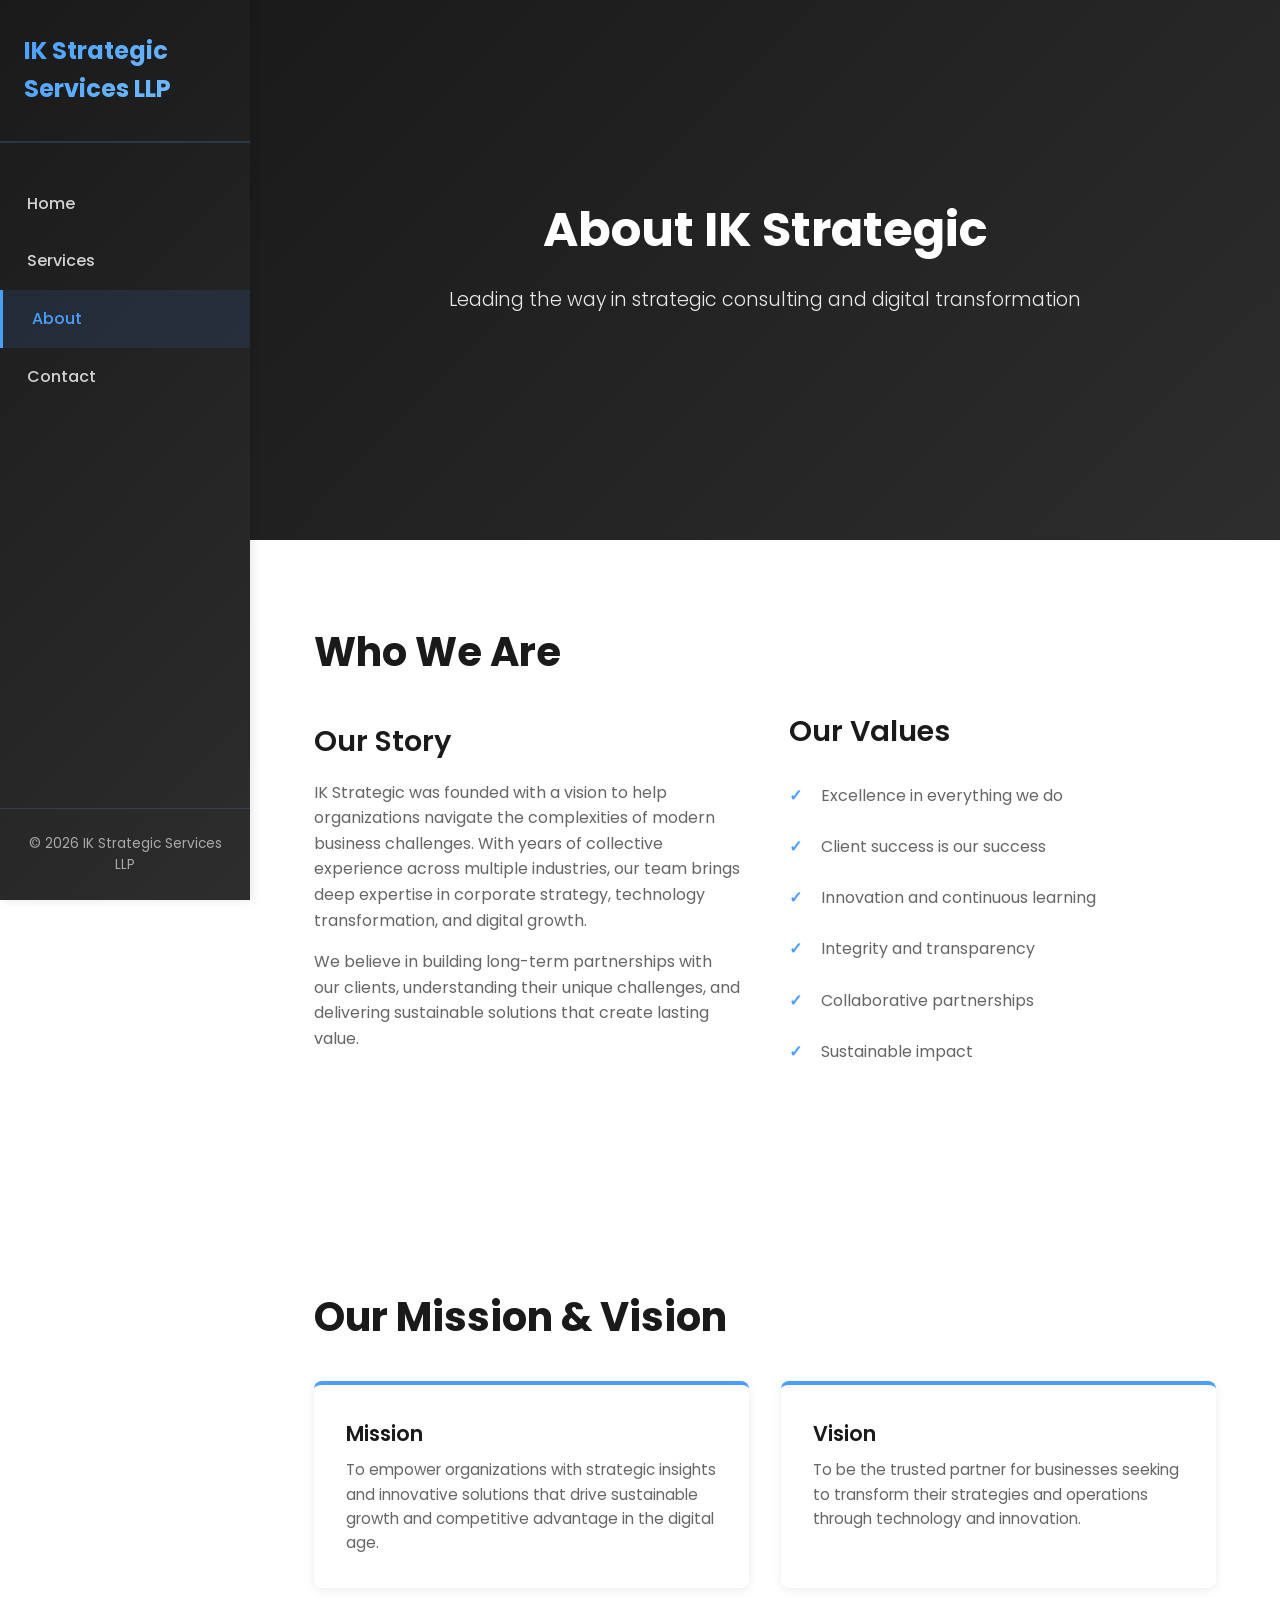
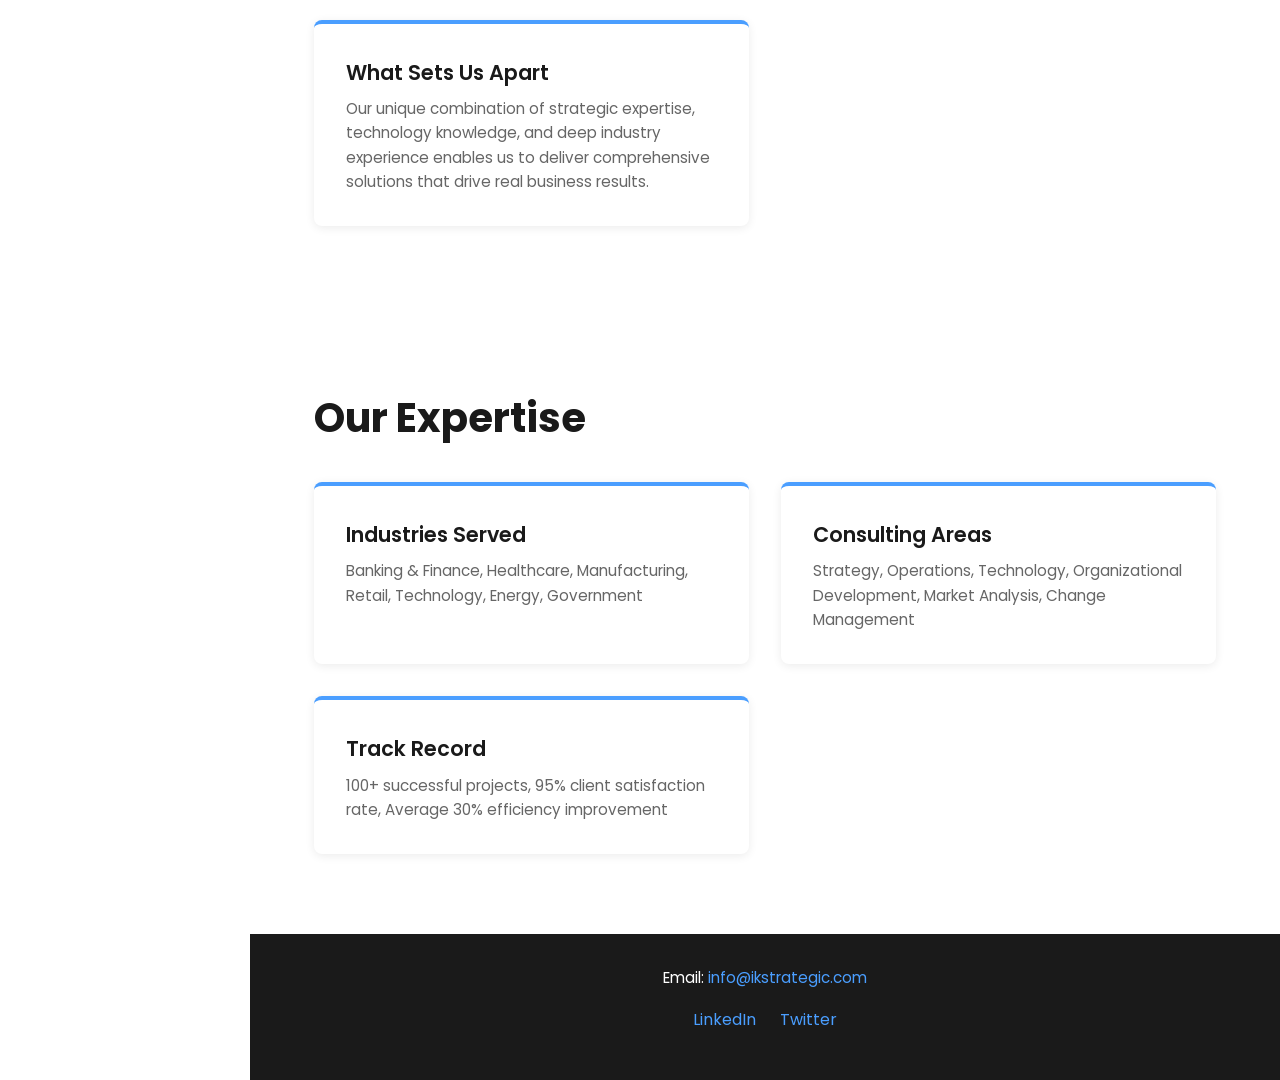
==== about.html @ a75611f0 "Update company name to IK Strategic Services LLP and hide leadership team" ====
<!DOCTYPE html>
<html lang="en">
<head>
    <meta charset="UTF-8">
    <meta name="viewport" content="width=device-width, initial-scale=1.0">
    <meta name="description" content="About IK Strategic Services LLP">
    <title>IK Strategic Services LLP - About Us</title>
    <link href="https://fonts.googleapis.com/css2?family=Poppins:wght@300;400;500;600;700&display=swap" rel="stylesheet">
    <link rel="stylesheet" href="styles.css">
</head>
<body>
    <!-- Sidebar Navigation -->
    <aside class="sidebar">
        <div class="sidebar-header">
            <h2 class="logo">IK Strategic Services LLP</h2>
        </div>
        <nav class="sidebar-nav">
            <ul>
                <li><a href="index.html">Home</a></li>
                <li><a href="services.html">Services</a></li>
                <li><a href="about.html" class="active">About</a></li>
                <li><a href="contact.html">Contact</a></li>
            </ul>
        </nav>
        <div class="sidebar-footer">
            <p>&copy; 2026 IK Strategic Services LLP</p>
        </div>
    </aside>

    <!-- Main Content -->
    <main class="main-content">
        <!-- Hero Section -->
        <section class="hero">
            <div class="hero-content">
                <h1>About IK Strategic</h1>
                <p>Leading the way in strategic consulting and digital transformation</p>
            </div>
        </section>

        <!-- About Section -->
        <section class="about">
            <div class="container">
                <h2>Who We Are</h2>
                <div class="about-intro">
                    <div>
                        <h3>Our Story</h3>
                        <p>IK Strategic was founded with a vision to help organizations navigate the complexities of modern business challenges. With years of collective experience across multiple industries, our team brings deep expertise in corporate strategy, technology transformation, and digital growth.</p>
                        <p>We believe in building long-term partnerships with our clients, understanding their unique challenges, and delivering sustainable solutions that create lasting value.</p>
                    </div>
                    <div>
                        <h3>Our Values</h3>
                        <ul class="about-list">
                            <li>Excellence in everything we do</li>
                            <li>Client success is our success</li>
                            <li>Innovation and continuous learning</li>
                            <li>Integrity and transparency</li>
                            <li>Collaborative partnerships</li>
                            <li>Sustainable impact</li>
                        </ul>
                    </div>
                </div>
            </div>
        </section>

        <!-- Mission & Vision -->
        <section class="welcome">
            <div class="container">
                <h2>Our Mission & Vision</h2>
                <div class="highlight-cards">
                    <div class="card">
                        <h3>Mission</h3>
                        <p>To empower organizations with strategic insights and innovative solutions that drive sustainable growth and competitive advantage in the digital age.</p>
                    </div>
                    <div class="card">
                        <h3>Vision</h3>
                        <p>To be the trusted partner for businesses seeking to transform their strategies and operations through technology and innovation.</p>
                    </div>
                    <div class="card">
                        <h3>What Sets Us Apart</h3>
                        <p>Our unique combination of strategic expertise, technology knowledge, and deep industry experience enables us to deliver comprehensive solutions that drive real business results.</p>
                    </div>
                </div>
            </div>
        </section>

        <!-- Team Section - Hidden for now -->
        <section class="team" style="display: none;">
            <div class="container">
                <h2>Leadership Team</h2>
                <div class="team-grid">
                    <div class="team-member">
                        <div class="team-member-avatar">👔</div>
                        <div class="team-member-info">
                            <h4>John Smith</h4>
                            <p class="role">Founder & CEO</p>
                            <p>20+ years of strategic consulting experience with Fortune 500 companies</p>
                        </div>
                    </div>
                    <div class="team-member">
                        <div class="team-member-avatar">💼</div>
                        <div class="team-member-info">
                            <h4>Sarah Johnson</h4>
                            <p class="role">Chief Strategy Officer</p>
                            <p>Expert in digital transformation and enterprise technology strategies</p>
                        </div>
                    </div>
                    <div class="team-member">
                        <div class="team-member-avatar">🎯</div>
                        <div class="team-member-info">
                            <h4>Michael Chen</h4>
                            <p class="role">Head of Technology</p>
                            <p>Specialized in IT solutions, cloud infrastructure, and digital innovation</p>
                        </div>
                    </div>
                </div>
            </div>
        </section>

        <!-- Expertise Section -->
        <section class="about">
            <div class="container">
                <h2>Our Expertise</h2>
                <div class="highlight-cards">
                    <div class="card">
                        <h3>Industries Served</h3>
                        <p>Banking & Finance, Healthcare, Manufacturing, Retail, Technology, Energy, Government</p>
                    </div>
                    <div class="card">
                        <h3>Consulting Areas</h3>
                        <p>Strategy, Operations, Technology, Organizational Development, Market Analysis, Change Management</p>
                    </div>
                    <div class="card">
                        <h3>Track Record</h3>
                        <p>100+ successful projects, 95% client satisfaction rate, Average 30% efficiency improvement</p>
                    </div>
                </div>
            </div>
        </section>

        <!-- Footer -->
        <footer>
            <div class="footer-content">
                <p>Email: <a href="mailto:info@ikstrategic.com">info@ikstrategic.com</a></p>
                <div class="social-links">
                    <a href="https://linkedin.com" target="_blank">LinkedIn</a>
                    <a href="https://twitter.com" target="_blank">Twitter</a>
                </div>
            </div>
        </footer>
    </main>
</body>
</html>
---- styles.css ----
* {
    margin: 0;
    padding: 0;
    box-sizing: border-box;
}

:root {
    --primary-color: #4a9eff;
    --dark-color: #1a1a1a;
    --secondary-dark: #2d2d2d;
    --light-bg: #f9f9f9;
    --text-color: #333;
    --text-light: #666;
}

body {
    font-family: 'Poppins', sans-serif;
    line-height: 1.6;
    color: var(--text-color);
    display: flex;
    min-height: 100vh;
}

/* Sidebar Navigation */
.sidebar {
    width: 250px;
    background: linear-gradient(135deg, var(--dark-color) 0%, var(--secondary-dark) 100%);
    color: white;
    position: fixed;
    height: 100vh;
    left: 0;
    top: 0;
    overflow-y: auto;
    box-shadow: 2px 0 10px rgba(0, 0, 0, 0.1);
    z-index: 1000;
}

.sidebar-header {
    padding: 2rem 1.5rem;
    border-bottom: 2px solid rgba(74, 158, 255, 0.2);
}

.logo {
    font-size: 1.5rem;
    font-weight: 700;
    background: linear-gradient(135deg, var(--primary-color), #7bc3ff);
    -webkit-background-clip: text;
    -webkit-text-fill-color: transparent;
    background-clip: text;
    margin: 0;
}

.sidebar-nav {
    padding: 2rem 0;
}

.sidebar-nav ul {
    list-style: none;
}

.sidebar-nav li {
    margin: 0;
}

.sidebar-nav a {
    display: block;
    padding: 1rem 1.5rem;
    color: rgba(255, 255, 255, 0.8);
    text-decoration: none;
    transition: all 0.3s ease;
    border-left: 3px solid transparent;
    font-weight: 500;
}

.sidebar-nav a:hover,
.sidebar-nav a.active {
    background: rgba(74, 158, 255, 0.1);
    color: var(--primary-color);
    border-left-color: var(--primary-color);
    padding-left: 1.8rem;
}

.sidebar-footer {
    position: absolute;
    bottom: 0;
    width: 100%;
    padding: 1.5rem;
    border-top: 1px solid rgba(74, 158, 255, 0.2);
    font-size: 0.85rem;
    color: rgba(255, 255, 255, 0.6);
    text-align: center;
}

/* Main Content */
.main-content {
    margin-left: 250px;
    width: calc(100% - 250px);
    min-height: 100vh;
    display: flex;
    flex-direction: column;
}

.container {
    max-width: 1100px;
    margin: 0 auto;
    padding: 0 2rem;
    width: 100%;
}

/* Hero Section */
.hero {
    background: linear-gradient(135deg, var(--dark-color) 0%, var(--secondary-dark) 100%);
    color: white;
    padding: 80px 2rem;
    text-align: center;
    min-height: 60vh;
    display: flex;
    align-items: center;
    justify-content: center;
}

.hero-content {
    animation: slideDown 0.8s ease-out;
}

.hero h1 {
    font-size: 3rem;
    margin-bottom: 1rem;
    font-weight: 700;
}

.hero p {
    font-size: 1.2rem;
    margin-bottom: 2rem;
    color: rgba(255, 255, 255, 0.9);
    font-weight: 300;
}

.cta-buttons {
    display: flex;
    gap: 1rem;
    justify-content: center;
    flex-wrap: wrap;
}

.cta-button {
    display: inline-block;
    background: var(--primary-color);
    color: white;
    padding: 12px 35px;
    text-decoration: none;
    border-radius: 5px;
    font-weight: 600;
    transition: all 0.3s ease;
    border: 2px solid var(--primary-color);
    cursor: pointer;
    font-family: 'Poppins', sans-serif;
}

.cta-button:hover {
    background: transparent;
    color: var(--primary-color);
    transform: translateY(-2px);
}

.cta-button.secondary {
    background: transparent;
    color: var(--primary-color);
}

.cta-button.secondary:hover {
    background: var(--primary-color);
    color: white;
}

/* Sections */
.welcome,
.services,
.about,
.team {
    padding: 80px 2rem;
    flex-grow: 1;
}

.welcome {
    background: white;
}

.services {
    background: var(--light-bg);
}

.about {
    background: white;
}

.team {
    background: var(--light-bg);
}

section h2 {
    font-size: 2.5rem;
    margin-bottom: 1.5rem;
    color: var(--dark-color);
    font-weight: 700;
}

section > .container > p {
    font-size: 1.1rem;
    color: var(--text-light);
    margin-bottom: 2rem;
    line-height: 1.8;
}

/* Highlight Cards */
.highlight-cards {
    display: grid;
    grid-template-columns: repeat(auto-fit, minmax(280px, 1fr));
    gap: 2rem;
    margin-top: 2rem;
}

.card {
    background: white;
    padding: 2rem;
    border-radius: 8px;
    box-shadow: 0 2px 10px rgba(0, 0, 0, 0.08);
    transition: all 0.3s ease;
    border-top: 4px solid var(--primary-color);
}

.card:hover {
    transform: translateY(-5px);
    box-shadow: 0 5px 20px rgba(0, 0, 0, 0.15);
}

.card h3 {
    font-size: 1.3rem;
    margin-bottom: 0.5rem;
    color: var(--dark-color);
    font-weight: 600;
}

.card p {
    color: var(--text-light);
    font-size: 0.95rem;
}

/* Services Grid */
.services-grid {
    display: grid;
    grid-template-columns: repeat(auto-fit, minmax(300px, 1fr));
    gap: 2rem;
}

.service-card {
    background: white;
    padding: 2rem;
    border-radius: 8px;
    text-align: center;
    transition: all 0.3s ease;
    box-shadow: 0 2px 10px rgba(0, 0, 0, 0.08);
}

.service-card:hover {
    transform: translateY(-8px);
    box-shadow: 0 8px 25px rgba(0, 0, 0, 0.15);
}

.service-icon {
    font-size: 3rem;
    margin-bottom: 1rem;
}

.service-card h3 {
    font-size: 1.3rem;
    margin-bottom: 1rem;
    color: var(--dark-color);
    font-weight: 600;
}

.service-card p {
    color: var(--text-light);
    font-size: 0.95rem;
}

/* About Page Content */
.about-intro {
    display: grid;
    grid-template-columns: 1fr 1fr;
    gap: 3rem;
    align-items: center;
    margin-bottom: 3rem;
}

.about-intro h3 {
    font-size: 1.8rem;
    margin-bottom: 1rem;
    color: var(--dark-color);
    font-weight: 600;
}

.about-intro p {
    color: var(--text-light);
    margin-bottom: 1rem;
}

.about-list {
    list-style: none;
}

.about-list li {
    padding: 0.8rem 0;
    color: var(--text-light);
    padding-left: 2rem;
    position: relative;
}

.about-list li:before {
    content: "✓";
    position: absolute;
    left: 0;
    color: var(--primary-color);
    font-weight: bold;
}

.team-grid {
    display: grid;
    grid-template-columns: repeat(auto-fit, minmax(280px, 1fr));
    gap: 2rem;
}

.team-member {
    background: white;
    border-radius: 8px;
    overflow: hidden;
    text-align: center;
    box-shadow: 0 2px 10px rgba(0, 0, 0, 0.08);
    transition: all 0.3s ease;
}

.team-member:hover {
    transform: translateY(-5px);
    box-shadow: 0 5px 20px rgba(0, 0, 0, 0.15);
}

.team-member-avatar {
    width: 100%;
    height: 200px;
    background: linear-gradient(135deg, var(--primary-color), #7bc3ff);
    display: flex;
    align-items: center;
    justify-content: center;
    font-size: 4rem;
}

.team-member-info {
    padding: 1.5rem;
}

.team-member h4 {
    font-size: 1.2rem;
    margin-bottom: 0.5rem;
    color: var(--dark-color);
    font-weight: 600;
}

.team-member .role {
    color: var(--primary-color);
    font-size: 0.9rem;
    margin-bottom: 0.5rem;
    font-weight: 500;
}

.team-member p {
    color: var(--text-light);
    font-size: 0.9rem;
}

/* Contact Form */
.contact-form {
    max-width: 600px;
    margin: 0 auto;
    background: var(--light-bg);
    padding: 2rem;
    border-radius: 8px;
}

.form-group {
    margin-bottom: 1.5rem;
}

.form-group label {
    display: block;
    margin-bottom: 0.5rem;
    color: var(--dark-color);
    font-weight: 500;
}

.form-group input,
.form-group textarea {
    width: 100%;
    padding: 0.8rem;
    border: 1px solid #ddd;
    border-radius: 5px;
    font-family: 'Poppins', sans-serif;
    font-size: 0.95rem;
    transition: border-color 0.3s ease;
}

.form-group input:focus,
.form-group textarea:focus {
    outline: none;
    border-color: var(--primary-color);
    box-shadow: 0 0 0 3px rgba(74, 158, 255, 0.1);
}

.form-group textarea {
    resize: vertical;
    min-height: 150px;
}

.form-group button {
    background: var(--primary-color);
    color: white;
    padding: 12px 30px;
    border: none;
    border-radius: 5px;
    font-weight: 600;
    cursor: pointer;
    font-family: 'Poppins', sans-serif;
    transition: all 0.3s ease;
    width: 100%;
    font-size: 1rem;
}

.form-group button:hover {
    background: var(--dark-color);
    transform: translateY(-2px);
}

/* Footer */
footer {
    background: var(--dark-color);
    color: white;
    padding: 2rem;
    text-align: center;
    margin-top: auto;
}

.footer-content p {
    margin-bottom: 1rem;
    font-size: 0.95rem;
}

.footer-content a {
    color: var(--primary-color);
    text-decoration: none;
    transition: color 0.3s ease;
}

.footer-content a:hover {
    color: white;
}

.social-links {
    margin: 1rem 0;
    display: flex;
    gap: 1.5rem;
    justify-content: center;
}

.social-links a {
    transition: all 0.3s ease;
}

.social-links a:hover {
    transform: scale(1.1);
}

/* Animations */
@keyframes slideDown {
    from {
        opacity: 0;
        transform: translateY(-30px);
    }
    to {
        opacity: 1;
        transform: translateY(0);
    }
}

@keyframes fadeIn {
    from {
        opacity: 0;
    }
    to {
        opacity: 1;
    }
}

/* Responsive Design */
@media (max-width: 768px) {
    .sidebar {
        width: 200px;
    }

    .main-content {
        margin-left: 200px;
        width: calc(100% - 200px);
    }

    .hero h1 {
        font-size: 2rem;
    }

    .hero p {
        font-size: 1rem;
    }

    .cta-buttons {
        flex-direction: column;
    }

    .cta-button {
        width: 100%;
    }

    section h2 {
        font-size: 2rem;
    }

    .about-intro {
        grid-template-columns: 1fr;
    }

    .sidebar-nav a {
        font-size: 0.9rem;
        padding: 0.8rem 1.2rem;
    }
}

@media (max-width: 600px) {
    .sidebar {
        width: 180px;
    }

    .main-content {
        margin-left: 180px;
        width: calc(100% - 180px);
    }

    .hero {
        padding: 50px 1rem;
    }

    .hero h1 {
        font-size: 1.5rem;
    }

    section {
        padding: 50px 1rem;
    }

    section h2 {
        font-size: 1.5rem;
    }

    .logo {
        font-size: 1.2rem;
    }

    .sidebar-header {
        padding: 1.5rem 1rem;
    }

    .sidebar-footer {
        font-size: 0.75rem;
        padding: 1rem;
    }
}
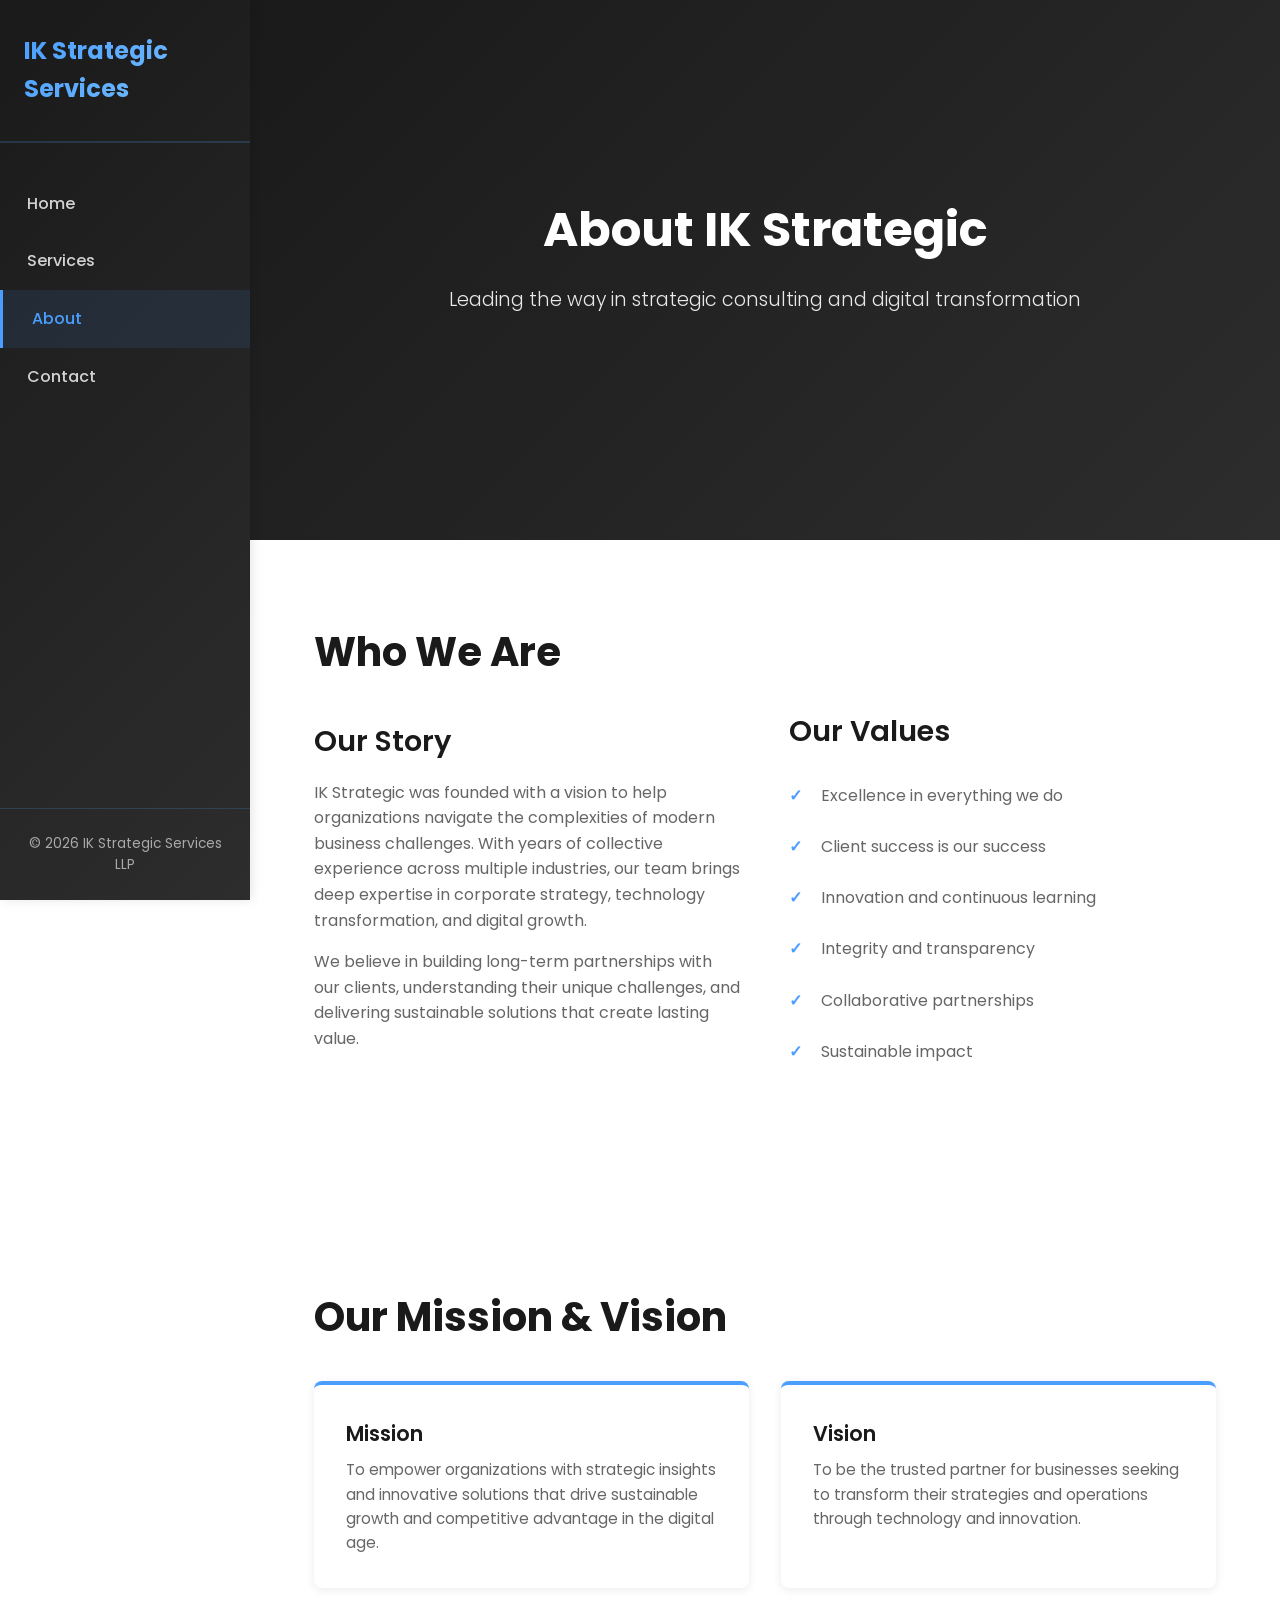
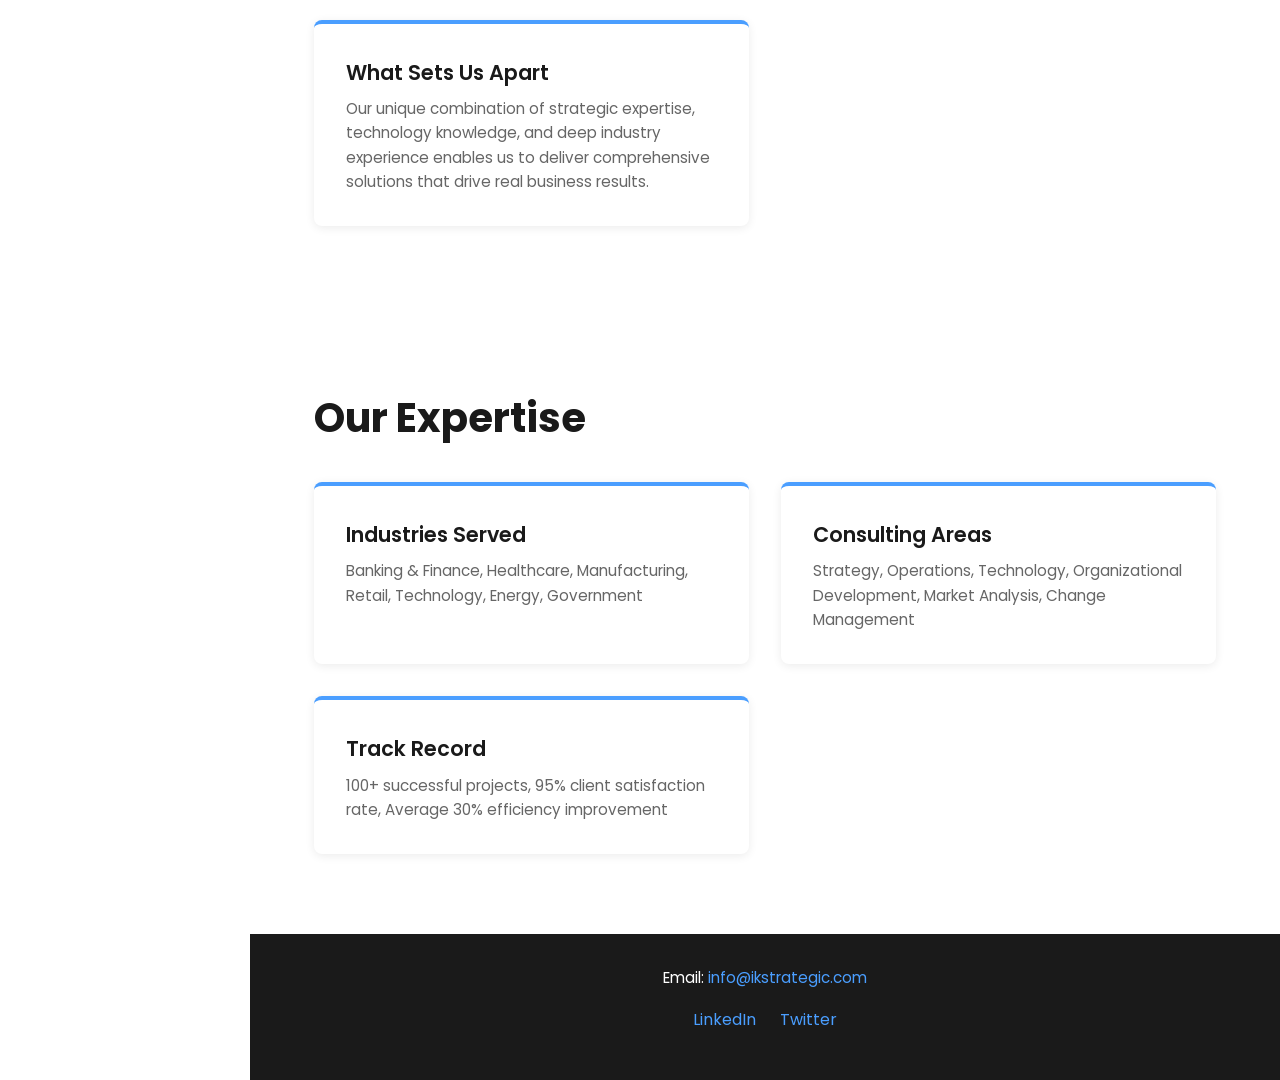
==== commit 2fa3049d: "Hide send message form section" ====
--- a/about.html
+++ b/about.html
@@ -12,7 +12,7 @@
     <!-- Sidebar Navigation -->
     <aside class="sidebar">
         <div class="sidebar-header">
-            <h2 class="logo">IK Strategic Services LLP</h2>
+            <h2 class="logo">IK Strategic Services</h2>
         </div>
         <nav class="sidebar-nav">
             <ul>
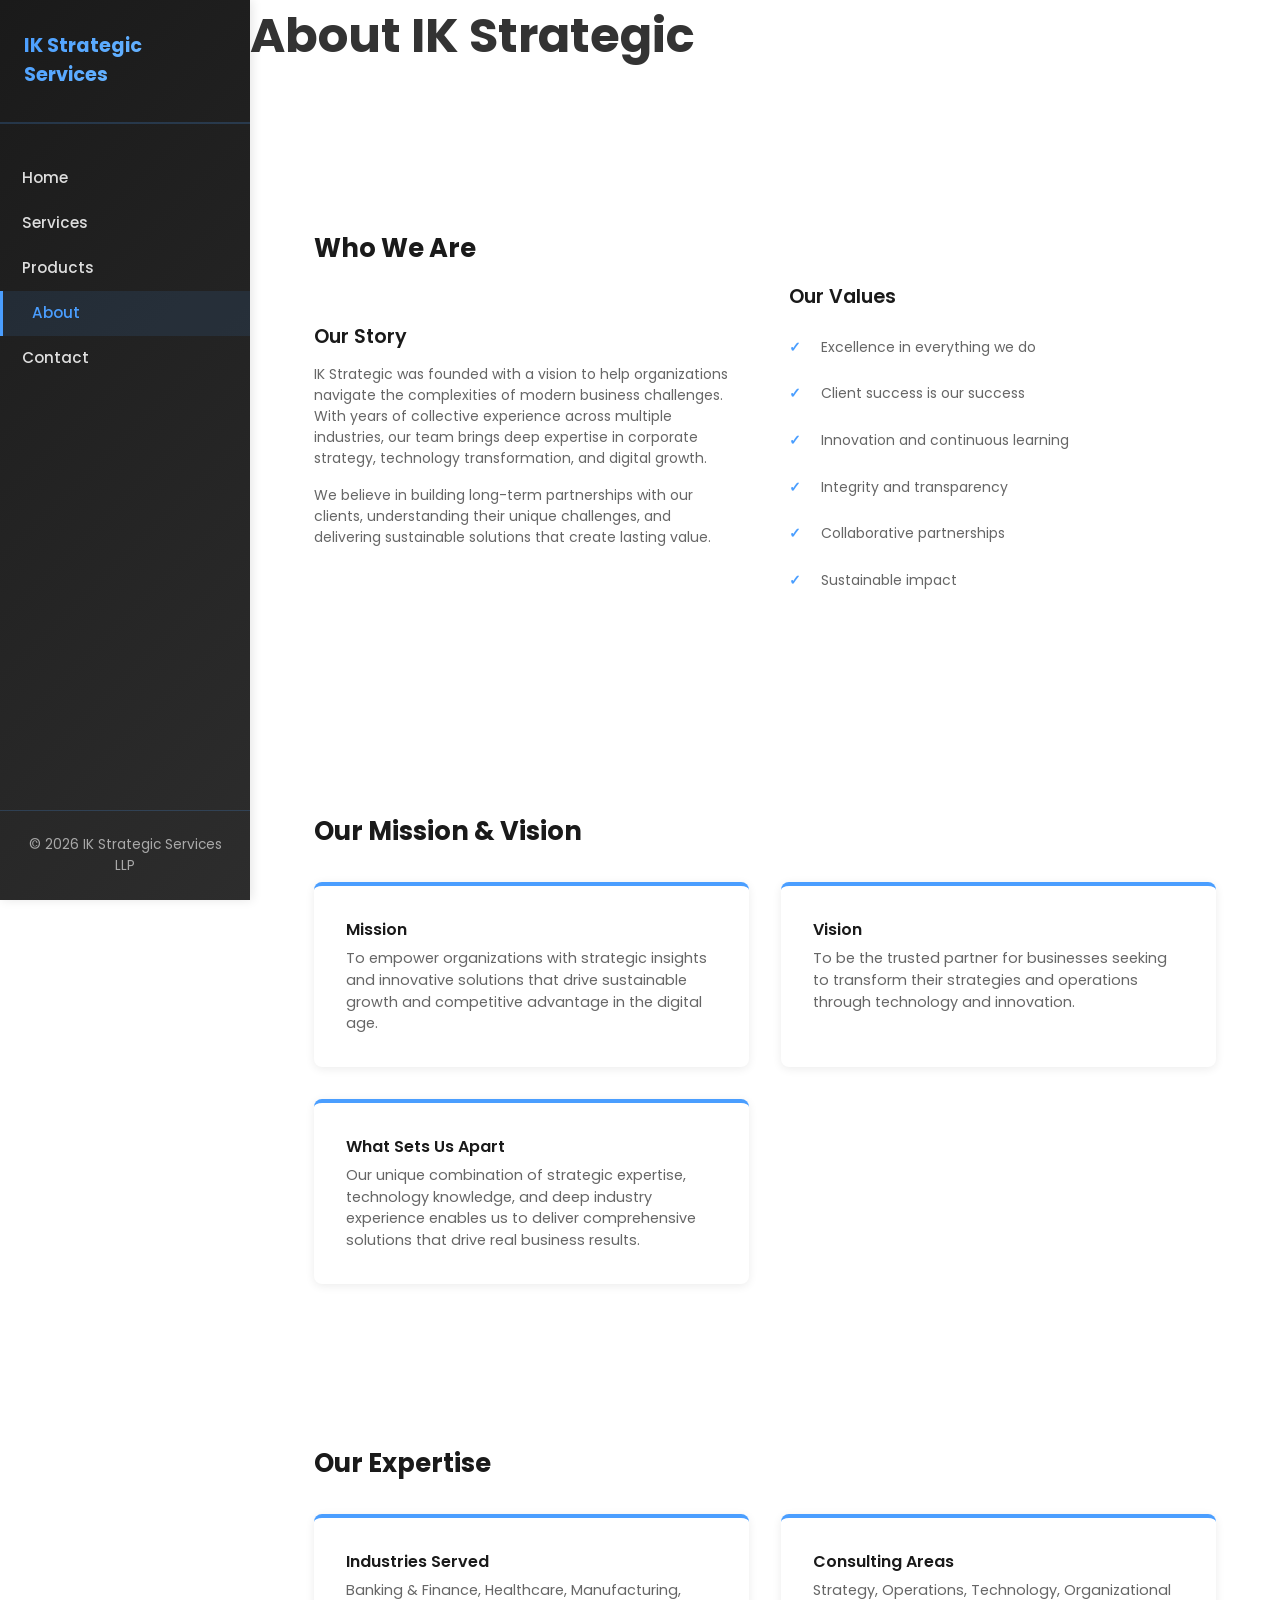
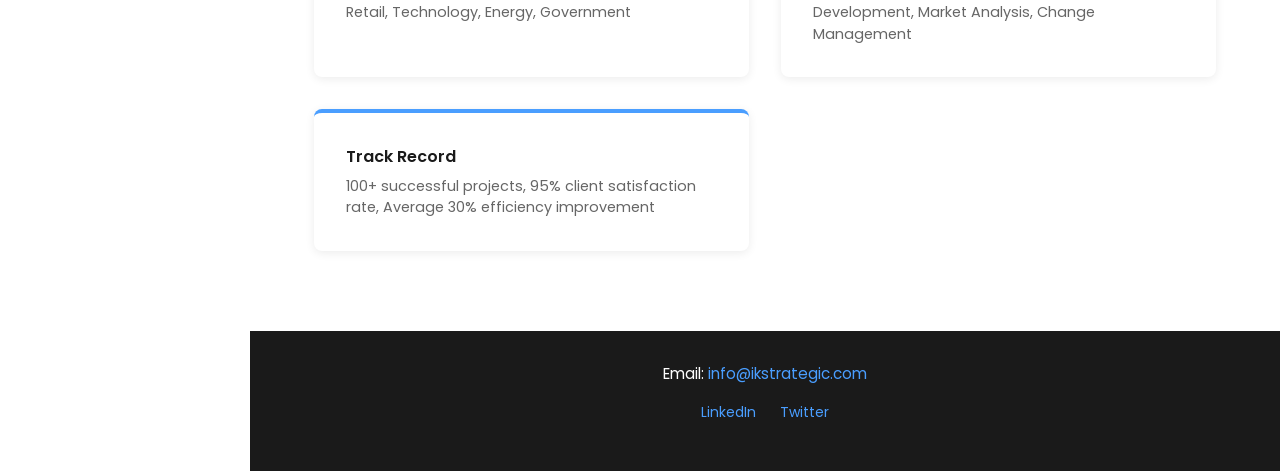
==== commit 042109b0: "Reduce font sizes for lightweight design, add comprehensive SEO meta tags and sitemap/robots.txt" ====
--- a/about.html
+++ b/about.html
@@ -3,10 +3,22 @@
 <head>
     <meta charset="UTF-8">
     <meta name="viewport" content="width=device-width, initial-scale=1.0">
-    <meta name="description" content="About IK Strategic Services LLP">
+    <meta name="description" content="About IK Strategic Services LLP - Our mission, vision, and expertise in strategic consulting and digital transformation.">
+    <meta name="keywords" content="about us, consulting firm, strategic planning, corporate strategy">
+    <meta name="robots" content="index, follow">
+    <meta property="og:title" content="About - IK Strategic Services LLP">
+    <meta property="og:description" content="Learn about our mission and expertise in corporate strategy and digital transformation.">
+    <meta property="og:type" content="website">
+    <meta property="og:url" content="https://ikstrategic.com/about.html">
+    <meta name="twitter:card" content="summary_large_image">
+    <meta name="twitter:title" content="About IK Strategic Services LLP">
+    <link rel="canonical" href="https://ikstrategic.com/about.html">
     <title>IK Strategic Services LLP - About Us</title>
     <link href="https://fonts.googleapis.com/css2?family=Poppins:wght@300;400;500;600;700&display=swap" rel="stylesheet">
     <link rel="stylesheet" href="styles.css">
+    <script type="application/ld+json">
+    {"@context":"https://schema.org","@type":"Organization","name":"IK Strategic Services LLP","description":"Consulting firm specialized in corporate strategy"}
+    </script>
 </head>
 <body>
     <!-- Sidebar Navigation -->
@@ -18,6 +30,7 @@
             <ul>
                 <li><a href="index.html">Home</a></li>
                 <li><a href="services.html">Services</a></li>
+                <li><a href="products.html">Products</a></li>
                 <li><a href="about.html" class="active">About</a></li>
                 <li><a href="contact.html">Contact</a></li>
             </ul>
--- a/styles.css
+++ b/styles.css
@@ -15,7 +15,8 @@
 
 body {
     font-family: 'Poppins', sans-serif;
-    line-height: 1.6;
+    font-size: 14px;
+    line-height: 1.5;
     color: var(--text-color);
     display: flex;
     min-height: 100vh;
@@ -41,7 +42,7 @@
 }
 
 .logo {
-    font-size: 1.5rem;
+    font-size: 1.2rem;
     font-weight: 700;
     background: linear-gradient(135deg, var(--primary-color), #7bc3ff);
     -webkit-background-clip: text;
@@ -64,12 +65,13 @@
 
 .sidebar-nav a {
     display: block;
-    padding: 1rem 1.5rem;
-    color: rgba(255, 255, 255, 0.8);
+    padding: 0.7rem 1.2rem;
+    color: rgba(255, 255, 255, 0.85);
     text-decoration: none;
-    transition: all 0.3s ease;
+    transition: all 0.2s ease;
     border-left: 3px solid transparent;
     font-weight: 500;
+    font-size: 0.95rem;
 }
 
 .sidebar-nav a:hover,
@@ -108,17 +110,17 @@
 }
 
 /* Hero Section */
-.hero {
-    background: linear-gradient(135deg, var(--dark-color) 0%, var(--secondary-dark) 100%);
-    color: white;
-    padding: 80px 2rem;
-    text-align: center;
-    min-height: 60vh;
-    display: flex;
-    align-items: center;
-    justify-content: center;
-}
-
+.hero h1 {
+    font-size: 2rem;
+    margin-bottom: 0.8rem;
+    font-weight: 700;
+}
+.hero p {
+    font-size: 0.95rem;
+    margin-bottom: 1.25rem;
+    color: rgba(255, 255, 255, 0.9);
+    font-weight: 300;
+}
 .hero-content {
     animation: slideDown 0.8s ease-out;
 }
@@ -147,14 +149,15 @@
     display: inline-block;
     background: var(--primary-color);
     color: white;
-    padding: 12px 35px;
+    padding: 10px 28px;
     text-decoration: none;
     border-radius: 5px;
     font-weight: 600;
-    transition: all 0.3s ease;
+    transition: all 0.2s ease;
     border: 2px solid var(--primary-color);
     cursor: pointer;
     font-family: 'Poppins', sans-serif;
+    font-size: 0.95rem;
 }
 
 .cta-button:hover {
@@ -199,17 +202,17 @@
 }
 
 section h2 {
-    font-size: 2.5rem;
-    margin-bottom: 1.5rem;
+    font-size: 1.6rem;
+    margin-bottom: 1rem;
     color: var(--dark-color);
     font-weight: 700;
 }
 
 section > .container > p {
-    font-size: 1.1rem;
+    font-size: 0.95rem;
     color: var(--text-light);
-    margin-bottom: 2rem;
-    line-height: 1.8;
+    margin-bottom: 1.5rem;
+    line-height: 1.6;
 }
 
 /* Highlight Cards */
@@ -235,15 +238,15 @@
 }
 
 .card h3 {
-    font-size: 1.3rem;
-    margin-bottom: 0.5rem;
+    font-size: 1rem;
+    margin-bottom: 0.4rem;
     color: var(--dark-color);
     font-weight: 600;
 }
 
 .card p {
     color: var(--text-light);
-    font-size: 0.95rem;
+    font-size: 0.9rem;
 }
 
 /* Services Grid */
@@ -273,15 +276,15 @@
 }
 
 .service-card h3 {
-    font-size: 1.3rem;
-    margin-bottom: 1rem;
+    font-size: 1rem;
+    margin-bottom: 0.75rem;
     color: var(--dark-color);
     font-weight: 600;
 }
 
 .service-card p {
     color: var(--text-light);
-    font-size: 0.95rem;
+    font-size: 0.9rem;
 }
 
 /* About Page Content */
@@ -294,8 +297,8 @@
 }
 
 .about-intro h3 {
-    font-size: 1.8rem;
-    margin-bottom: 1rem;
+    font-size: 1.2rem;
+    margin-bottom: 0.75rem;
     color: var(--dark-color);
     font-weight: 600;
 }
@@ -359,8 +362,8 @@
 }
 
 .team-member h4 {
-    font-size: 1.2rem;
-    margin-bottom: 0.5rem;
+    font-size: 1rem;
+    margin-bottom: 0.4rem;
     color: var(--dark-color);
     font-weight: 600;
 }
@@ -400,12 +403,12 @@
 .form-group input,
 .form-group textarea {
     width: 100%;
-    padding: 0.8rem;
+    padding: 0.65rem;
     border: 1px solid #ddd;
     border-radius: 5px;
     font-family: 'Poppins', sans-serif;
-    font-size: 0.95rem;
-    transition: border-color 0.3s ease;
+    font-size: 0.92rem;
+    transition: border-color 0.2s ease;
 }
 
 .form-group input:focus,
@@ -423,15 +426,15 @@
 .form-group button {
     background: var(--primary-color);
     color: white;
-    padding: 12px 30px;
+    padding: 10px 24px;
     border: none;
     border-radius: 5px;
     font-weight: 600;
     cursor: pointer;
     font-family: 'Poppins', sans-serif;
-    transition: all 0.3s ease;
+    transition: all 0.2s ease;
     width: 100%;
-    font-size: 1rem;
+    font-size: 0.95rem;
 }
 
 .form-group button:hover {
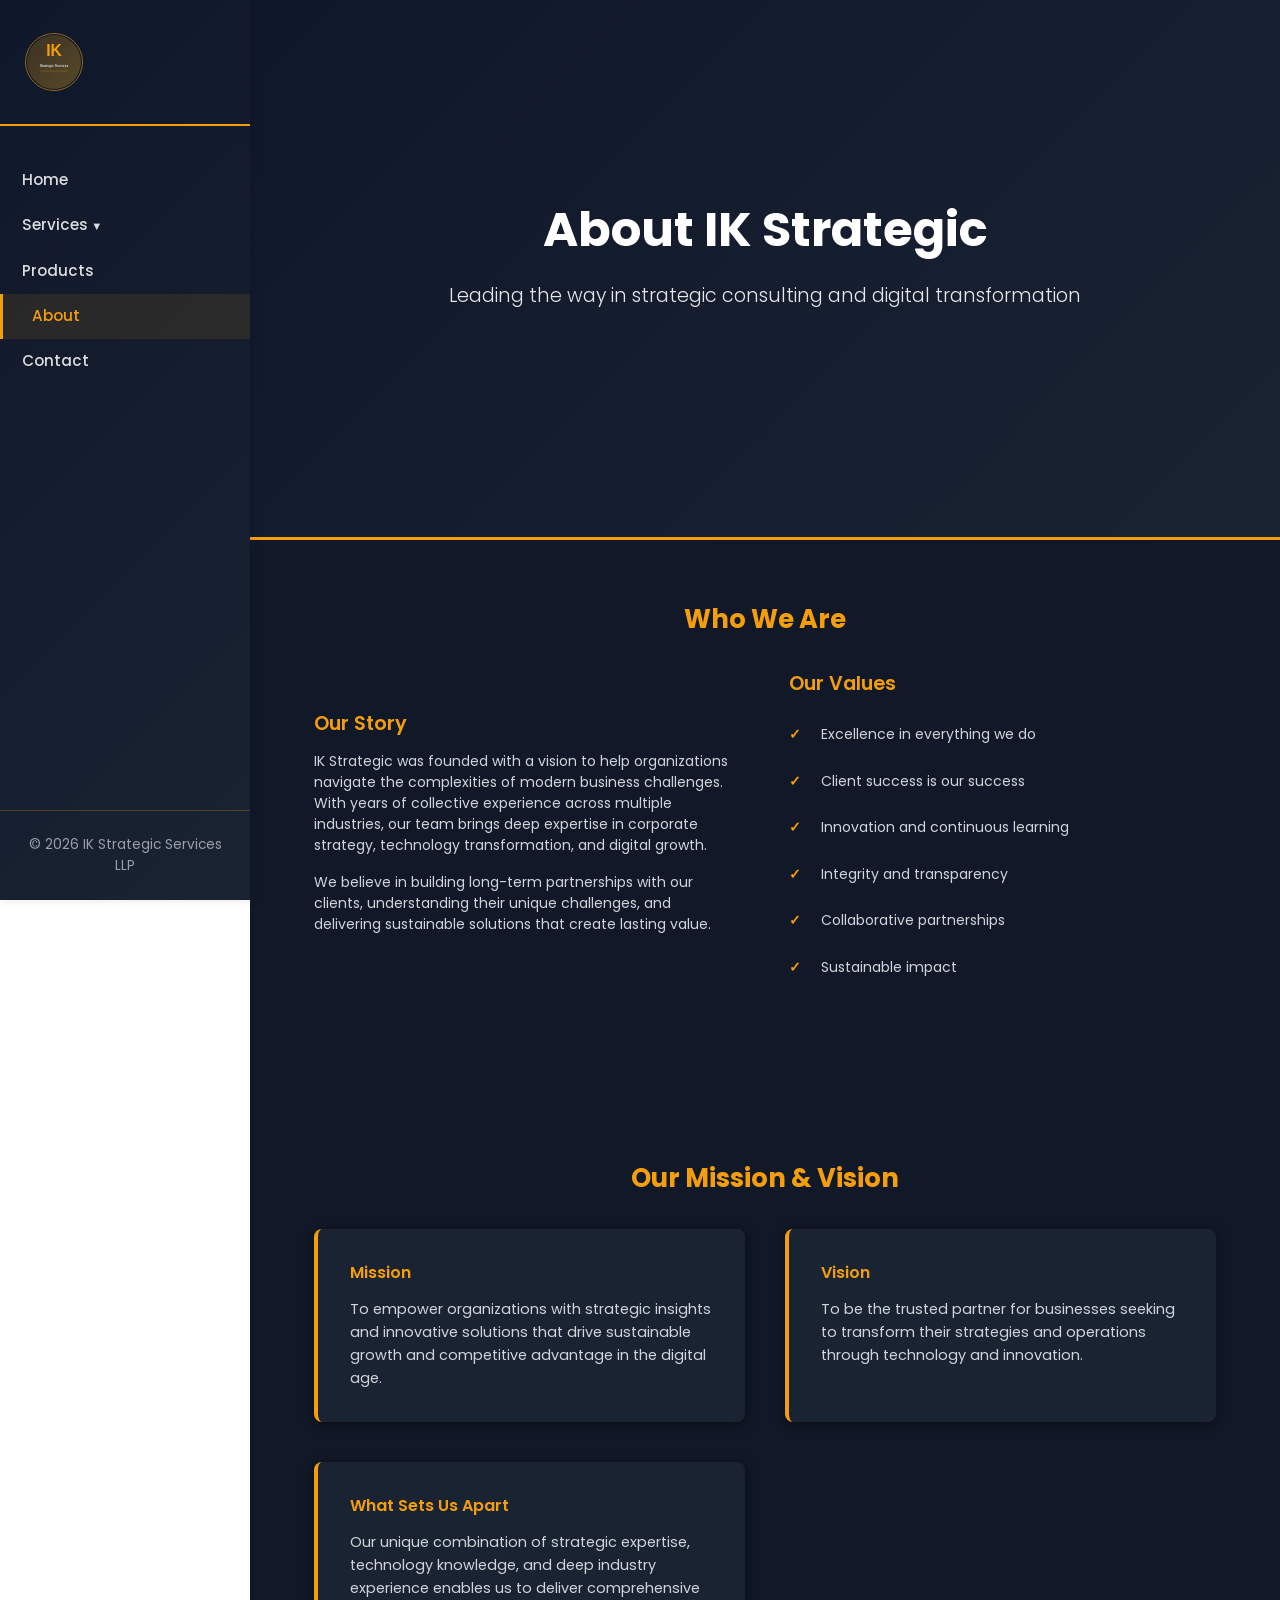
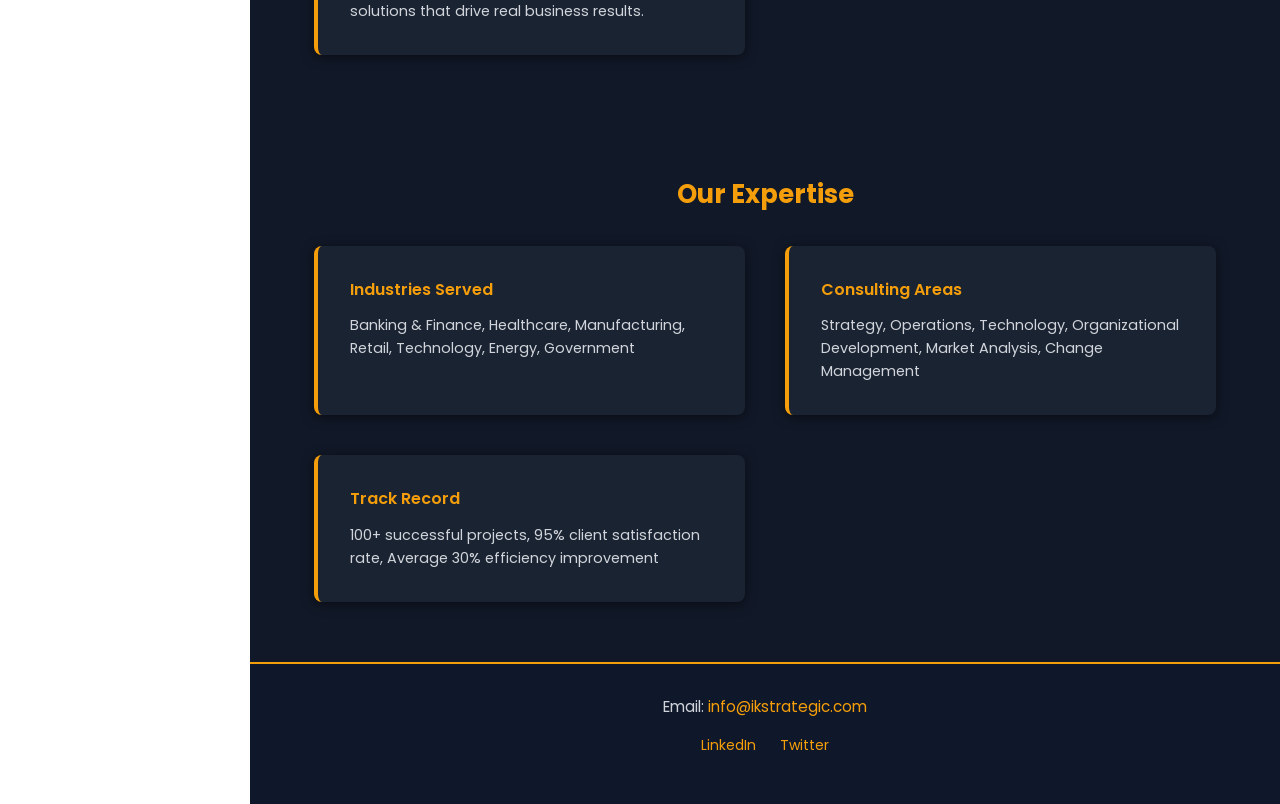
==== commit fb76faae: "Remove arrow icon from Services menu - clean submenu navigation" ====
--- a/about.html
+++ b/about.html
@@ -21,15 +21,30 @@
     </script>
 </head>
 <body>
+    <!-- Hamburger Menu Toggle -->
+    <button class="menu-toggle" id="menuToggle">☰</button>
+    <div class="menu-overlay" id="menuOverlay"></div>
+
     <!-- Sidebar Navigation -->
-    <aside class="sidebar">
+    <aside class="sidebar" id="sidebar">
         <div class="sidebar-header">
-            <h2 class="logo">IK Strategic Services</h2>
+            <img src="res/images/logo.svg" alt="IK Strategic Services" class="logo">
         </div>
         <nav class="sidebar-nav">
             <ul>
                 <li><a href="index.html">Home</a></li>
-                <li><a href="services.html">Services</a></li>
+                <li class="has-submenu" id="servicesMenu">
+                    <a href="services.html">Services</a>
+                    <ul class="submenu">
+                        <li><a href="services.html#ai-innovation">AI & Innovation</a></li>
+                        <li><a href="services.html#cloud-infrastructure">Cloud & Infrastructure</a></li>
+                        <li><a href="services.html#development-integration">Development & Integration</a></li>
+                        <li><a href="services.html#security-compliance">Security & Compliance</a></li>
+                        <li><a href="services.html#managed-services">Managed Services</a></li>
+                        <li><a href="services.html#digital-transformation">Digital Transformation</a></li>
+                        <li><a href="services.html#strategic-consulting">Strategic Consulting</a></li>
+                    </ul>
+                </li>
                 <li><a href="products.html">Products</a></li>
                 <li><a href="about.html" class="active">About</a></li>
                 <li><a href="contact.html">Contact</a></li>
@@ -161,5 +176,44 @@
             </div>
         </footer>
     </main>
+
+    <script>
+        // Mobile menu toggle
+        const menuToggle = document.getElementById('menuToggle');
+        const menuOverlay = document.getElementById('menuOverlay');
+        const sidebar = document.getElementById('sidebar');
+
+        menuToggle.addEventListener('click', () => {
+            sidebar.classList.toggle('active');
+            menuOverlay.classList.toggle('active');
+        });
+
+        menuOverlay.addEventListener('click', () => {
+            sidebar.classList.remove('active');
+            menuOverlay.classList.remove('active');
+        });
+
+        // Close menu when a link is clicked
+        const sidebarLinks = sidebar.querySelectorAll('a');
+        sidebarLinks.forEach(link => {
+            link.addEventListener('click', () => {
+                sidebar.classList.remove('active');
+                menuOverlay.classList.remove('active');
+            });
+        });
+
+        // Services submenu toggle
+        const servicesMenu = document.getElementById('servicesMenu');
+        if (servicesMenu) {
+            const servicesLink = servicesMenu.querySelector('a:first-child');
+            servicesLink.addEventListener('click', (e) => {
+                if (window.innerWidth <= 768) {
+                    e.preventDefault();
+                    servicesMenu.classList.toggle('open');
+                    servicesLink.classList.toggle('submenu-open');
+                }
+            });
+        }
+    </script>
 </body>
 </html>
--- a/styles.css
+++ b/styles.css
@@ -5,12 +5,14 @@
 }
 
 :root {
-    --primary-color: #4a9eff;
-    --dark-color: #1a1a1a;
-    --secondary-dark: #2d2d2d;
-    --light-bg: #f9f9f9;
-    --text-color: #333;
-    --text-light: #666;
+    --primary-color: #f59e0b;
+    --dark-color: #0f172a;
+    --secondary-dark: #1a2332;
+    --light-bg: #111827;
+    --text-color: #f3f4f6;
+    --text-light: #d1d5db;
+    --card-bg: #1a2332;
+    --border-gold: #d97706;
 }
 
 body {
@@ -38,17 +40,14 @@
 
 .sidebar-header {
     padding: 2rem 1.5rem;
-    border-bottom: 2px solid rgba(74, 158, 255, 0.2);
+    border-bottom: 2px solid var(--primary-color);
 }
 
 .logo {
-    font-size: 1.2rem;
-    font-weight: 700;
-    background: linear-gradient(135deg, var(--primary-color), #7bc3ff);
-    -webkit-background-clip: text;
-    -webkit-text-fill-color: transparent;
-    background-clip: text;
-    margin: 0;
+    max-width: 60px;
+    height: auto;
+    display: block;
+    transition: transform 0.3s ease;
 }
 
 .sidebar-nav {
@@ -63,7 +62,7 @@
     margin: 0;
 }
 
-.sidebar-nav a {
+.sidebar-nav > ul > li > a {
     display: block;
     padding: 0.7rem 1.2rem;
     color: rgba(255, 255, 255, 0.85);
@@ -74,12 +73,54 @@
     font-size: 0.95rem;
 }
 
-.sidebar-nav a:hover,
-.sidebar-nav a.active {
-    background: rgba(74, 158, 255, 0.1);
+.sidebar-nav > ul > li > a:hover,
+.sidebar-nav > ul > li > a.active {
+    background: rgba(245, 158, 11, 0.1);
     color: var(--primary-color);
     border-left-color: var(--primary-color);
     padding-left: 1.8rem;
+}
+
+/* Services Submenu */
+.sidebar-nav li.has-submenu > a::after {
+    content: ' ▼';
+    font-size: 0.7rem;
+    transition: transform 0.3s ease;
+}
+
+.sidebar-nav li.has-submenu > a.submenu-open::after {
+    transform: rotate(180deg);
+}
+
+.sidebar-nav .submenu {
+    list-style: none;
+    max-height: 0;
+    overflow: hidden;
+    transition: max-height 0.3s ease;
+    background: rgba(245, 158, 11, 0.05);
+}
+
+.sidebar-nav li.has-submenu.open .submenu {
+    max-height: 500px;
+}
+
+.sidebar-nav .submenu li a {
+    display: block;
+    padding: 0.6rem 1.2rem 0.6rem 2.2rem;
+    color: rgba(209, 213, 219, 0.9);
+    text-decoration: none;
+    transition: all 0.2s ease;
+    border-left: 2px solid transparent;
+    font-weight: 400;
+    font-size: 0.9rem;
+}
+
+.sidebar-nav .submenu li a:hover,
+.sidebar-nav .submenu li a.active {
+    color: var(--primary-color);
+    background: rgba(245, 158, 11, 0.1);
+    border-left-color: var(--primary-color);
+    padding-left: 2.8rem;
 }
 
 .sidebar-footer {
@@ -87,10 +128,42 @@
     bottom: 0;
     width: 100%;
     padding: 1.5rem;
-    border-top: 1px solid rgba(74, 158, 255, 0.2);
+    border-top: 1px solid rgba(245, 158, 11, 0.25);
     font-size: 0.85rem;
-    color: rgba(255, 255, 255, 0.6);
+    color: rgba(209, 213, 219, 0.7);
     text-align: center;
+}
+
+/* Hamburger Menu Toggle */
+.menu-toggle {
+    display: none;
+    position: fixed;
+    top: 1rem;
+    left: 1rem;
+    z-index: 1001;
+    background: var(--primary-color);
+    border: none;
+    color: var(--dark-color);
+    font-size: 1.5rem;
+    cursor: pointer;
+    padding: 0.5rem 0.8rem;
+    border-radius: 5px;
+    transition: all 0.3s ease;
+}
+
+.menu-toggle:hover {
+    background: #fbbf24;
+}
+
+.menu-overlay {
+    display: none;
+    position: fixed;
+    top: 0;
+    left: 0;
+    width: 100%;
+    height: 100%;
+    background: rgba(0, 0, 0, 0.7);
+    z-index: 999;
 }
 
 /* Main Content */
@@ -110,19 +183,34 @@
 }
 
 /* Hero Section */
+.hero {
+    background: linear-gradient(135deg, var(--dark-color) 0%, var(--secondary-dark) 100%);
+    color: white;
+    border-bottom: 3px solid var(--primary-color);
+    min-height: 60vh;
+    display: flex;
+    align-items: center;
+    justify-content: center;
+    padding: 60px 2rem;
+}
+
 .hero h1 {
-    font-size: 2rem;
-    margin-bottom: 0.8rem;
+    font-size: 3rem;
+    margin-bottom: 1rem;
     font-weight: 700;
-}
+    color: white;
+}
+
 .hero p {
-    font-size: 0.95rem;
-    margin-bottom: 1.25rem;
+    font-size: 1.2rem;
+    margin-bottom: 2rem;
     color: rgba(255, 255, 255, 0.9);
     font-weight: 300;
 }
+
 .hero-content {
     animation: slideDown 0.8s ease-out;
+    text-align: center;
 }
 
 .hero h1 {
@@ -181,12 +269,12 @@
 .services,
 .about,
 .team {
-    padding: 80px 2rem;
+    padding: 60px 2rem;
     flex-grow: 1;
 }
 
 .welcome {
-    background: white;
+    background: var(--light-bg);
 }
 
 .services {
@@ -194,7 +282,7 @@
 }
 
 .about {
-    background: white;
+    background: var(--light-bg);
 }
 
 .team {
@@ -203,15 +291,16 @@
 
 section h2 {
     font-size: 1.6rem;
-    margin-bottom: 1rem;
-    color: var(--dark-color);
+    margin-bottom: 2rem;
+    color: var(--primary-color);
     font-weight: 700;
+    text-align: center;
 }
 
 section > .container > p {
     font-size: 0.95rem;
     color: var(--text-light);
-    margin-bottom: 1.5rem;
+    margin-bottom: 2rem;
     line-height: 1.6;
 }
 
@@ -219,72 +308,96 @@
 .highlight-cards {
     display: grid;
     grid-template-columns: repeat(auto-fit, minmax(280px, 1fr));
-    gap: 2rem;
+    gap: 2.5rem;
     margin-top: 2rem;
 }
 
 .card {
-    background: white;
+    background: var(--card-bg);
     padding: 2rem;
     border-radius: 8px;
-    box-shadow: 0 2px 10px rgba(0, 0, 0, 0.08);
+    box-shadow: 0 2px 12px rgba(0, 0, 0, 0.5);
     transition: all 0.3s ease;
-    border-top: 4px solid var(--primary-color);
+    border-left: 4px solid var(--primary-color);
 }
 
 .card:hover {
     transform: translateY(-5px);
-    box-shadow: 0 5px 20px rgba(0, 0, 0, 0.15);
+    box-shadow: 0 5px 20px rgba(245, 158, 11, 0.3);
 }
 
 .card h3 {
     font-size: 1rem;
-    margin-bottom: 0.4rem;
-    color: var(--dark-color);
+    margin-bottom: 0.8rem;
+    color: var(--primary-color);
     font-weight: 600;
 }
 
 .card p {
     color: var(--text-light);
     font-size: 0.9rem;
+    line-height: 1.6;
 }
 
 /* Services Grid */
 .services-grid {
     display: grid;
     grid-template-columns: repeat(auto-fit, minmax(300px, 1fr));
-    gap: 2rem;
+    gap: 2.5rem;
+}
+
+.service-category {
+    margin-bottom: 4rem;
+}
+
+.category-title {
+    font-size: 1.8rem;
+    font-weight: 700;
+    color: var(--primary-color);
+    margin-bottom: 2rem;
+    padding-bottom: 1rem;
+    border-bottom: 2px solid var(--primary-color);
+    opacity: 0.9;
 }
 
 .service-card {
-    background: white;
+    background: var(--card-bg);
     padding: 2rem;
     border-radius: 8px;
     text-align: center;
     transition: all 0.3s ease;
-    box-shadow: 0 2px 10px rgba(0, 0, 0, 0.08);
+    box-shadow: 0 2px 12px rgba(0, 0, 0, 0.5);
+    border-top: 4px solid var(--primary-color);
 }
 
 .service-card:hover {
     transform: translateY(-8px);
-    box-shadow: 0 8px 25px rgba(0, 0, 0, 0.15);
+    box-shadow: 0 8px 25px rgba(245, 158, 11, 0.3);
 }
 
 .service-icon {
     font-size: 3rem;
-    margin-bottom: 1rem;
+    margin-bottom: 1.2rem;
 }
 
 .service-card h3 {
     font-size: 1rem;
-    margin-bottom: 0.75rem;
-    color: var(--dark-color);
+    margin-bottom: 1rem;
+    color: var(--primary-color);
+    font-weight: 600;
+}
+
+.service-card h4 {
+    font-size: 1rem;
+    margin-bottom: 1rem;
+    color: var(--primary-color);
     font-weight: 600;
 }
 
 .service-card p {
     color: var(--text-light);
     font-size: 0.9rem;
+    line-height: 1.6;
 }
 
 /* About Page Content */
@@ -299,7 +412,7 @@
 .about-intro h3 {
     font-size: 1.2rem;
     margin-bottom: 0.75rem;
-    color: var(--dark-color);
+    color: var(--primary-color);
     font-weight: 600;
 }
 
@@ -334,17 +447,17 @@
 }
 
 .team-member {
-    background: white;
+    background: var(--card-bg);
     border-radius: 8px;
     overflow: hidden;
     text-align: center;
-    box-shadow: 0 2px 10px rgba(0, 0, 0, 0.08);
+    box-shadow: 0 2px 12px rgba(0, 0, 0, 0.5);
     transition: all 0.3s ease;
 }
 
 .team-member:hover {
     transform: translateY(-5px);
-    box-shadow: 0 5px 20px rgba(0, 0, 0, 0.15);
+    box-shadow: 0 5px 20px rgba(245, 158, 11, 0.3);
 }
 
 .team-member-avatar {
@@ -364,7 +477,7 @@
 .team-member h4 {
     font-size: 1rem;
     margin-bottom: 0.4rem;
-    color: var(--dark-color);
+    color: var(--text-color);
     font-weight: 600;
 }
 
@@ -396,7 +509,7 @@
 .form-group label {
     display: block;
     margin-bottom: 0.5rem;
-    color: var(--dark-color);
+    color: var(--text-color);
     font-weight: 500;
 }
 
@@ -404,18 +517,20 @@
 .form-group textarea {
     width: 100%;
     padding: 0.65rem;
-    border: 1px solid #ddd;
+    border: 1px solid #3a4556;
     border-radius: 5px;
     font-family: 'Poppins', sans-serif;
     font-size: 0.92rem;
     transition: border-color 0.2s ease;
+    background: #1a2332;
+    color: var(--text-color);
 }
 
 .form-group input:focus,
 .form-group textarea:focus {
     outline: none;
     border-color: var(--primary-color);
-    box-shadow: 0 0 0 3px rgba(74, 158, 255, 0.1);
+    box-shadow: 0 0 0 3px rgba(245, 158, 11, 0.15);
 }
 
 .form-group textarea {
@@ -425,7 +540,7 @@
 
 .form-group button {
     background: var(--primary-color);
-    color: white;
+    color: var(--dark-color);
     padding: 10px 24px;
     border: none;
     border-radius: 5px;
@@ -438,17 +553,18 @@
 }
 
 .form-group button:hover {
-    background: var(--dark-color);
+    background: #fbbf24;
     transform: translateY(-2px);
 }
 
 /* Footer */
 footer {
     background: var(--dark-color);
-    color: white;
+    color: var(--text-light);
     padding: 2rem;
     text-align: center;
     margin-top: auto;
+    border-top: 2px solid var(--primary-color);
 }
 
 .footer-content p {
@@ -503,82 +619,409 @@
 }
 
 /* Responsive Design */
+/* Large screens (1400px and up) */
+@media (min-width: 1400px) {
+    .container {
+        max-width: 1300px;
+    }
+}
+
+/* Medium screens (769px - 1199px) */
+@media (max-width: 1199px) and (min-width: 769px) {
+    .sidebar {
+        width: 220px;
+    }
+
+    .main-content {
+        margin-left: 220px;
+        width: calc(100% - 220px);
+    }
+
+    section h2 {
+        font-size: 1.8rem;
+    }
+
+    .highlight-cards {
+        gap: 2rem;
+    }
+
+    .services-grid {
+        gap: 2rem;
+    }
+}
+
+/* Tablet (481px - 768px) */
 @media (max-width: 768px) {
+    .menu-toggle {
+        display: block;
+    }
+
+    .sidebar-header {
+        padding: 2rem 1.5rem 2rem 4.5rem;
+    }
+
     .sidebar {
-        width: 200px;
+        position: fixed;
+        left: 0;
+        top: 0;
+        width: 250px;
+        height: 100vh;
+        transform: translateX(-100%);
+        transition: transform 0.3s ease;
+        z-index: 1000;
+    }
+
+    .sidebar.active {
+        transform: translateX(0);
+    }
+
+    .menu-overlay.active {
+        display: block;
     }
 
     .main-content {
-        margin-left: 200px;
-        width: calc(100% - 200px);
+        margin-left: 0;
+        width: 100%;
+    }
+
+    .sidebar {
+        width: 180px;
+    }
+
+    .hero {
+        min-height: 50vh;
+        padding: 50px 1.2rem;
     }
 
     .hero h1 {
-        font-size: 2rem;
+        font-size: 1.6rem;
+        margin-bottom: 0.8rem;
     }
 
     .hero p {
-        font-size: 1rem;
+        font-size: 0.9rem;
+        margin-bottom: 1.2rem;
     }
 
     .cta-buttons {
         flex-direction: column;
+        gap: 0.8rem;
     }
 
     .cta-button {
         width: 100%;
     }
 
+    section {
+        padding: 50px 1.2rem;
+    }
+
     section h2 {
-        font-size: 2rem;
+        font-size: 1.5rem;
+        margin-bottom: 1.5rem;
+        text-align: center;
+    }
+
+    section > .container > p {
+        font-size: 0.92rem;
+        margin-bottom: 1.5rem;
     }
 
     .about-intro {
         grid-template-columns: 1fr;
+        gap: 2rem;
     }
 
     .sidebar-nav a {
         font-size: 0.9rem;
-        padding: 0.8rem 1.2rem;
-    }
-}
-
-@media (max-width: 600px) {
+        padding: 0.7rem 1rem;
+    }
+
+    .highlight-cards {
+        gap: 1.5rem;
+    }
+
+    .services-grid {
+        gap: 1.5rem;
+    }
+
+    .card {
+        padding: 1.5rem;
+    }
+
+    .service-card {
+        padding: 1.5rem;
+    }
+}
+
+/* Small phones (321px - 480px) */
+@media (max-width: 480px) {
+    .menu-toggle {
+        display: block;
+    }
+
+    .sidebar-header {
+        padding: 2rem 1.5rem 2rem 4.5rem;
+    }
+
     .sidebar {
-        width: 180px;
+        position: fixed;
+        left: 0;
+        top: 0;
+        width: 250px;
+        height: 100vh;
+        transform: translateX(-100%);
+        transition: transform 0.3s ease;
+        z-index: 1000;
+    }
+
+    .sidebar.active {
+        transform: translateX(0);
+    }
+
+    .menu-overlay.active {
+        display: block;
     }
 
     .main-content {
-        margin-left: 180px;
-        width: calc(100% - 180px);
+        margin-left: 0;
+        width: 100%;
+    }
+
+    body {
+        font-size: 13px;
+    }
+
+    .sidebar {
+        width: 250px;
+    }
+
+    .container {
+        padding: 0 1rem;
     }
 
     .hero {
-        padding: 50px 1rem;
+        min-height: 45vh;
+        padding: 35px 0.8rem;
     }
 
     .hero h1 {
-        font-size: 1.5rem;
+        font-size: 1.4rem;
+        margin-bottom: 0.7rem;
+    }
+
+    .hero p {
+        font-size: 0.85rem;
+        margin-bottom: 1rem;
+    }
+
+    .cta-button {
+        padding: 9px 22px;
+        font-size: 0.92rem;
     }
 
     section {
-        padding: 50px 1rem;
+        padding: 35px 0.8rem;
     }
 
     section h2 {
-        font-size: 1.5rem;
+        font-size: 1.3rem;
+        margin-bottom: 1.2rem;
+        text-align: center;
+    }
+
+    section > .container > p {
+        font-size: 0.88rem;
+        margin-bottom: 1.2rem;
+        line-height: 1.5;
     }
 
     .logo {
+        font-size: 0.95rem;
+    }
+
+    .sidebar-header {
+        padding: 1rem 0.7rem;
+    }
+
+    .sidebar-footer {
+        font-size: 0.65rem;
+        padding: 0.7rem;
+    }
+
+    .sidebar-nav a {
+        font-size: 0.82rem;
+        padding: 0.6rem 0.7rem;
+    }
+
+    .highlight-cards {
+        gap: 1rem;
+        grid-template-columns: 1fr;
+    }
+
+    .services-grid {
+        gap: 1rem;
+        grid-template-columns: 1fr;
+    }
+
+    .team-grid {
+        grid-template-columns: 1fr;
+    }
+
+    .card {
+        padding: 1.2rem;
+        margin-bottom: 0.5rem;
+    }
+
+    .card h3 {
+        font-size: 0.95rem;
+        margin-bottom: 0.6rem;
+    }
+
+    .card p {
+        font-size: 0.85rem;
+        line-height: 1.5;
+    }
+
+    .service-card {
+        padding: 1.2rem;
+    }
+
+    .service-icon {
+        font-size: 2.2rem;
+        margin-bottom: 0.8rem;
+    }
+
+    .service-card h3 {
+        font-size: 1rem;
+        margin-bottom: 0.7rem;
+    }
+
+    .service-card p {
+        font-size: 0.85rem;
+        line-height: 1.5;
+    }
+
+    .about-intro {
+        grid-template-columns: 1fr;
+        gap: 1.5rem;
+    }
+
+    .about-intro h3 {
+        font-size: 1.15rem;
+        margin-bottom: 0.8rem;
+    }
+
+    .about-intro p {
+        font-size: 0.88rem;
+        margin-bottom: 0.8rem;
+    }
+
+    .about-list li {
+        padding: 0.6rem 0;
+        font-size: 0.85rem;
+        padding-left: 1.5rem;
+    }
+}
+
+/* Extra small phones (max 320px) */
+@media (max-width: 320px) {
+    .menu-toggle {
+        display: block;
+    }
+
+    .sidebar-header {
+        padding: 2rem 1.5rem 2rem 4.5rem;
+    }
+
+    .sidebar {
+        position: fixed;
+        left: 0;
+        top: 0;
+        width: 250px;
+        height: 100vh;
+        transform: translateX(-100%);
+        transition: transform 0.3s ease;
+        z-index: 1000;
+    }
+
+    .sidebar.active {
+        transform: translateX(0);
+    }
+
+    .menu-overlay.active {
+        display: block;
+    }
+
+    .main-content {
+        margin-left: 0;
+        width: 100%;
+    }
+
+    body {
+        font-size: 12px;
+    }
+
+    .sidebar {
+        width: 250px;
+    }
+
+    .hero {
+        min-height: 40vh;
+        padding: 30px 0.6rem;
+    }
+
+    .hero h1 {
         font-size: 1.2rem;
-    }
-
-    .sidebar-header {
-        padding: 1.5rem 1rem;
-    }
-
-    .sidebar-footer {
-        font-size: 0.75rem;
+        margin-bottom: 0.6rem;
+    }
+
+    .hero p {
+        font-size: 0.8rem;
+        margin-bottom: 0.8rem;
+    }
+
+    .logo {
+        font-size: 0.9rem;
+    }
+
+    .cta-button {
+        padding: 8px 18px;
+        font-size: 0.85rem;
+    }
+
+    section h2 {
+        font-size: 1.2rem;
+        margin-bottom: 1rem;
+        text-align: center;
+    }
+
+    section {
+        padding: 30px 0.6rem;
+    }
+
+    .sidebar-nav a {
+        font-size: 0.78rem;
+        padding: 0.5rem 0.6rem;
+    }
+
+    .highlight-cards {
+        gap: 0.8rem;
+    }
+
+    .services-grid {
+        gap: 0.8rem;
+    }
+
+    .card {
         padding: 1rem;
     }
-}
+
+    .card h3 {
+        font-size: 0.9rem;
+    }
+
+    .card p {
+        font-size: 0.8rem;
+    }
+}
